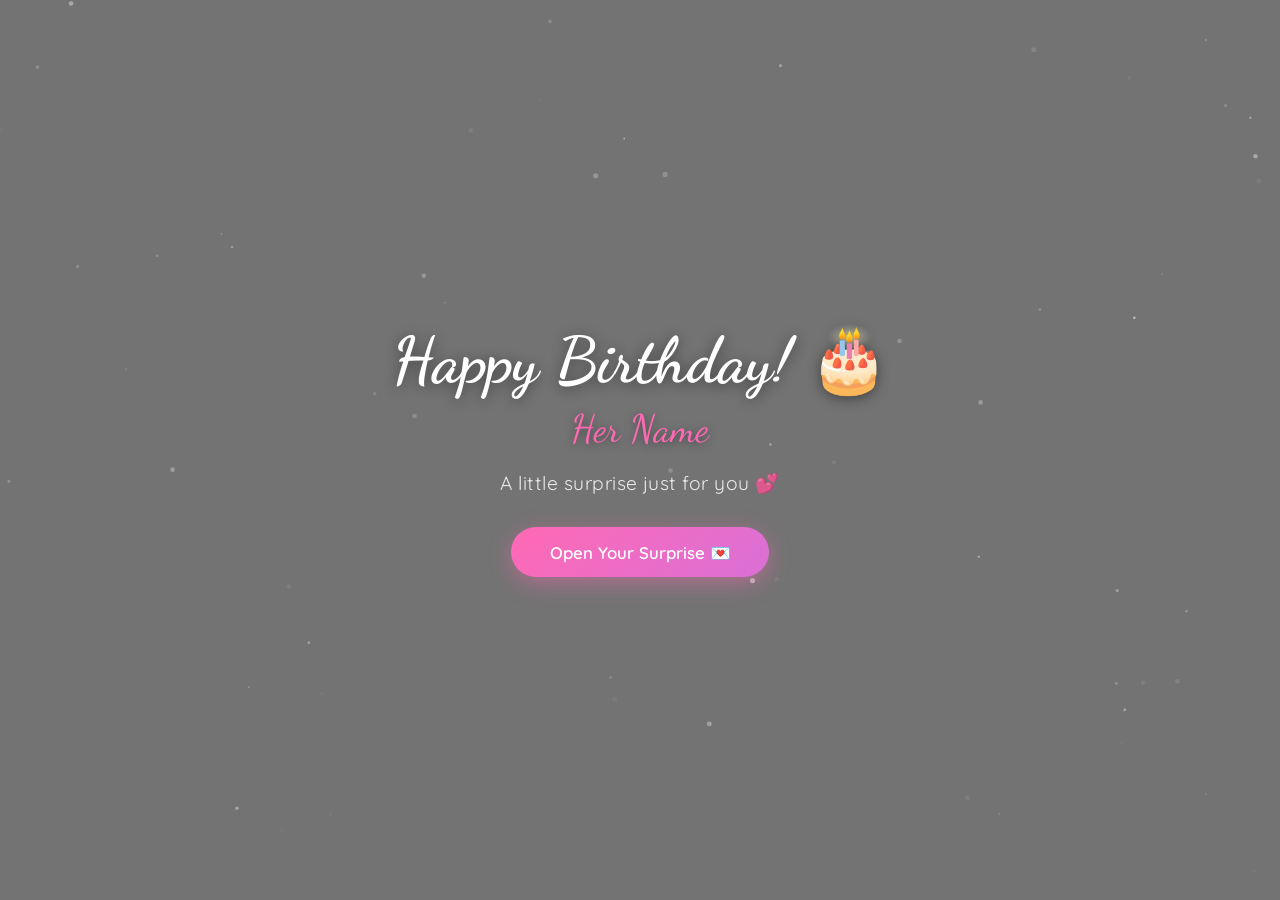
==== index.html @ b14d4d67 "Initial commit" ====
<!DOCTYPE html>
<html lang="en">
<head>
  <meta charset="UTF-8">
  <meta name="viewport" content="width=device-width, initial-scale=1.0">
  <title>Happy Birthday 🎂</title>
  <link href="https://fonts.googleapis.com/css2?family=Dancing+Script:wght@700&family=Quicksand:wght@400;500;600&display=swap" rel="stylesheet">
  <link rel="stylesheet" href="shared.css">
  <style>
    .landing-content {
      text-align: center;
      padding: 1rem;
    }

    /* Name line beneath the main heading */
    .landing-name {
      font-family: 'Dancing Script', cursive;
      font-size: clamp(1.6rem, 4vw, 2.4rem);
      color: var(--primary);
      display: block;
      margin-top: -0.6rem;
      margin-bottom: 1.2rem;
      text-shadow: 0 2px 10px rgba(0, 0, 0, 0.4);
    }
  </style>
</head>
<body>

  <!-- Full-screen background image (opacity controlled by config) -->
  <div class="bg-image"   id="bgImage"></div>
  <!-- Dark overlay layer above image for text readability -->
  <div class="bg-overlay"></div>

  <!-- Sparkle particle canvas -->
  <canvas id="sparkleCanvas"></canvas>

  <!-- Floating hearts -->
  <div class="hearts-container" id="heartsContainer"></div>

  <!-- ── PAGE CONTENT ── -->
  <main class="page-wrapper">
    <div class="landing-content">
      <h1 class="heading-display" id="landingHeading"></h1>
      <span class="landing-name"  id="landingName"></span>
      <p   class="subtext"        id="landingSubtext"></p>
      <button class="btn-primary" id="enterBtn"></button>
    </div>
  </main>

  <script src="config.js"></script>
  <script src="shared.js"></script>
  <script>
    // Populate content from config.js
    document.title = `Happy Birthday ${CONFIG.name}! 🎂`;
    document.getElementById('landingHeading').textContent = CONFIG.landing.heading;
    document.getElementById('landingName').textContent    = CONFIG.name;
    document.getElementById('landingSubtext').textContent = CONFIG.landing.subtext;
    document.getElementById('enterBtn').textContent       = CONFIG.landing.buttonText;

    // Set the background image
    setBackground(CONFIG.landing.background);

    // Go to letter page on button click
    document.getElementById('enterBtn').addEventListener('click', () => {
      window.location.href = 'letter.html';
    });
  </script>
</body>
</html>
---- shared.css ----
/* ══════════════════════════════════════════════════════════════
   BIRTHDAY WEBSITE — SHARED STYLES
   Colors and durations are set from config.js at runtime.
   ══════════════════════════════════════════════════════════════ */

/* ── CSS VARIABLES (overridden by shared.js on load) ────────── */
:root {
  --primary:        #ff69b4;
  --secondary:      #da70d6;
  --text-light:     #ffffff;
  --overlay-color:  rgba(0, 0, 0, 0.55);
  --bg-opacity:     0.30;
  --fade-duration:  1.2s;
  --anim-speed:     1;       /* multiplier — slow=1.6, normal=1, fast=0.55 */
}

/* ── RESET ──────────────────────────────────────────────────── */
*, *::before, *::after {
  margin: 0;
  padding: 0;
  box-sizing: border-box;
}

/* ── BASE ───────────────────────────────────────────────────── */
html, body {
  min-height: 100vh;
  width: 100%;
  overflow-x: hidden;
}

body {
  font-family: 'Quicksand', sans-serif;
  color: var(--text-light);
  animation: pageLoad var(--fade-duration) ease both;
}

@keyframes pageLoad {
  from { opacity: 0; transform: translateY(14px); }
  to   { opacity: 1; transform: translateY(0);    }
}

/* ── BACKGROUND IMAGE LAYER ─────────────────────────────────── */
/* Image sits here at reduced opacity — text reads clearly on top */
.bg-image {
  position: fixed;
  inset: 0;
  background-size: cover;
  background-position: center;
  background-repeat: no-repeat;
  opacity: var(--bg-opacity);
  z-index: -2;
  transition: opacity 0.6s ease;
}

/* Dark overlay above image for contrast */
.bg-overlay {
  position: fixed;
  inset: 0;
  background: var(--overlay-color);
  z-index: -1;
}

/* ── SPARKLE CANVAS ─────────────────────────────────────────── */
#sparkleCanvas {
  position: fixed;
  inset: 0;
  pointer-events: none;
  z-index: 0;
}

/* ── FLOATING HEARTS ────────────────────────────────────────── */
.hearts-container {
  position: fixed;
  inset: 0;
  pointer-events: none;
  z-index: 1;
  overflow: hidden;
}

.floating-heart {
  position: absolute;
  bottom: -2rem;
  animation: floatHeart calc(7s * var(--anim-speed)) ease-in-out infinite;
  opacity: 0;
  user-select: none;
  line-height: 1;
}

@keyframes floatHeart {
  0%   { opacity: 0;   transform: translateY(0)      rotate(0deg);   }
  10%  { opacity: 0.7; }
  90%  { opacity: 0.3; }
  100% { opacity: 0;   transform: translateY(-110vh) rotate(360deg); }
}

/* ── PAGE WRAPPER (centering helper for landing) ────────────── */
.page-wrapper {
  position: relative;
  z-index: 2;
  min-height: 100vh;
  display: flex;
  flex-direction: column;
  align-items: center;
  justify-content: center;
  padding: 2rem 1.5rem;
}

/* ── GLASS CARD ─────────────────────────────────────────────── */
.card {
  background: rgba(255, 255, 255, 0.10);
  backdrop-filter: blur(14px);
  -webkit-backdrop-filter: blur(14px);
  border: 1px solid rgba(255, 255, 255, 0.18);
  border-radius: 20px;
  padding: 2.5rem 3rem;
  width: 100%;
  max-width: 680px;
  box-shadow: 0 8px 40px rgba(0, 0, 0, 0.25);
}

/* ── DISPLAY HEADING ────────────────────────────────────────── */
.heading-display {
  font-family: 'Dancing Script', cursive;
  font-size: clamp(2.4rem, 6vw, 4rem);
  color: var(--text-light);
  text-shadow: 0 2px 14px rgba(0, 0, 0, 0.45);
  line-height: 1.2;
  margin-bottom: 1rem;
}

/* ── SUBTEXT ────────────────────────────────────────────────── */
.subtext {
  font-size: clamp(1rem, 2.5vw, 1.2rem);
  color: rgba(255, 255, 255, 0.85);
  letter-spacing: 0.025em;
  margin-bottom: 2rem;
}

/* ── PRIMARY BUTTON ─────────────────────────────────────────── */
.btn-primary {
  display: inline-block;
  padding: 0.9rem 2.4rem;
  font-family: 'Quicksand', sans-serif;
  font-size: 1.05rem;
  font-weight: 600;
  color: #fff;
  background: linear-gradient(135deg, var(--primary), var(--secondary));
  border: none;
  border-radius: 50px;
  cursor: pointer;
  text-decoration: none;
  box-shadow: 0 6px 22px rgba(255, 105, 180, 0.45);
  transition: transform 0.25s ease, box-shadow 0.25s ease;
  animation: gentlePulse calc(3s * var(--anim-speed)) ease-in-out infinite;
}

.btn-primary:hover {
  transform: translateY(-4px) scale(1.02);
  box-shadow: 0 12px 30px rgba(255, 105, 180, 0.6);
}

@keyframes gentlePulse {
  0%, 100% { transform: scale(1); }
  50%       { transform: scale(1.03); }
}

/* ── SCROLLBAR ──────────────────────────────────────────────── */
::-webkit-scrollbar { width: 8px; }
::-webkit-scrollbar-track { background: rgba(0, 0, 0, 0.2); }
::-webkit-scrollbar-thumb {
  background: linear-gradient(var(--primary), var(--secondary));
  border-radius: 4px;
}

/* ── RESPONSIVE ─────────────────────────────────────────────── */
@media (max-width: 600px) {
  .card { padding: 1.8rem 1.4rem; }
}

/* ── REDUCED MOTION ─────────────────────────────────────────── */
@media (prefers-reduced-motion: reduce) {
  *, *::before, *::after {
    animation-duration: 0.01ms !important;
    transition-duration: 0.01ms !important;
  }
}
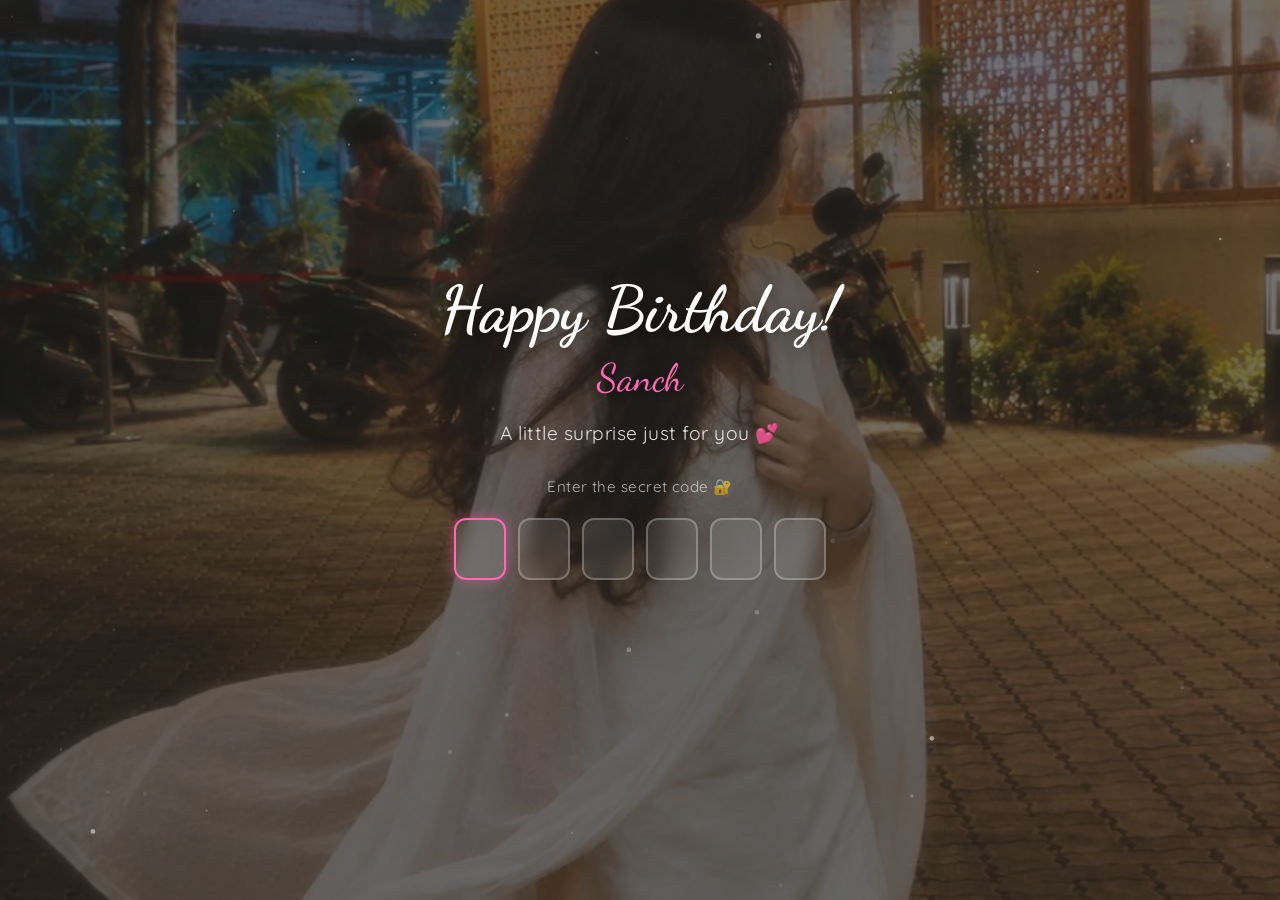
==== commit 67559673: "Add files via upload" ====
--- a/index.html
+++ b/index.html
@@ -12,7 +12,6 @@
       padding: 1rem;
     }
 
-    /* Name line beneath the main heading */
     .landing-name {
       font-family: 'Dancing Script', cursive;
       font-size: clamp(1.6rem, 4vw, 2.4rem);
@@ -22,48 +21,183 @@
       margin-bottom: 1.2rem;
       text-shadow: 0 2px 10px rgba(0, 0, 0, 0.4);
     }
+
+    /* ── CODE HINT ─────────────────────────────────────────── */
+    .code-hint {
+      font-size: 0.95rem;
+      color: rgba(255, 255, 255, 0.65);
+      margin-bottom: 1.4rem;
+      letter-spacing: 0.03em;
+    }
+
+    /* ── OTP BOXES ─────────────────────────────────────────── */
+    .code-inputs {
+      display: flex;
+      justify-content: center;
+      gap: 0.75rem;
+      margin-bottom: 1.6rem;
+    }
+
+    .code-box {
+      width: 52px;
+      height: 62px;
+      text-align: center;
+      font-size: 1.8rem;
+      font-weight: 700;
+      font-family: 'Quicksand', sans-serif;
+      color: #fff;
+      background: rgba(255, 255, 255, 0.10);
+      border: 2px solid rgba(255, 255, 255, 0.25);
+      border-radius: 12px;
+      backdrop-filter: blur(8px);
+      outline: none;
+      caret-color: var(--primary);
+      transition: border-color 0.2s ease, box-shadow 0.2s ease;
+      /* Hide number spinners */
+      -moz-appearance: textfield;
+    }
+
+    .code-box::-webkit-outer-spin-button,
+    .code-box::-webkit-inner-spin-button { -webkit-appearance: none; }
+
+    .code-box:focus {
+      border-color: var(--primary);
+      box-shadow: 0 0 14px rgba(255, 105, 180, 0.45);
+    }
+
+    /* ── STATES ────────────────────────────────────────────── */
+    .code-box.correct {
+      border-color: #4ade80;
+      box-shadow: 0 0 14px rgba(74, 222, 128, 0.4);
+    }
+
+    .code-box.wrong {
+      border-color: #f87171;
+      animation: shake 0.4s ease;
+    }
+
+    @keyframes shake {
+      0%, 100% { transform: translateX(0);    }
+      20%       { transform: translateX(-6px); }
+      40%       { transform: translateX(6px);  }
+      60%       { transform: translateX(-4px); }
+      80%       { transform: translateX(4px);  }
+    }
+
+    /* ── ERROR MSG ─────────────────────────────────────────── */
+    .code-error {
+      font-size: 0.9rem;
+      color: #f87171;
+      margin-top: -0.8rem;
+      margin-bottom: 1rem;
+      min-height: 1.2rem;
+      transition: opacity 0.3s ease;
+    }
+
+    /* ── MOBILE ────────────────────────────────────────────── */
+    @media (max-width: 420px) {
+      .code-box { width: 42px; height: 54px; font-size: 1.5rem; border-radius: 10px; }
+      .code-inputs { gap: 0.5rem; }
+    }
   </style>
 </head>
 <body>
 
-  <!-- Full-screen background image (opacity controlled by config) -->
   <div class="bg-image"   id="bgImage"></div>
-  <!-- Dark overlay layer above image for text readability -->
   <div class="bg-overlay"></div>
-
-  <!-- Sparkle particle canvas -->
   <canvas id="sparkleCanvas"></canvas>
-
-  <!-- Floating hearts -->
   <div class="hearts-container" id="heartsContainer"></div>
 
-  <!-- ── PAGE CONTENT ── -->
   <main class="page-wrapper">
     <div class="landing-content">
       <h1 class="heading-display" id="landingHeading"></h1>
       <span class="landing-name"  id="landingName"></span>
       <p   class="subtext"        id="landingSubtext"></p>
-      <button class="btn-primary" id="enterBtn"></button>
+
+      <!-- 6-digit code input -->
+      <p class="code-hint">Enter the secret code 🔐</p>
+      <div class="code-inputs" id="codeInputs">
+        <input class="code-box" type="number" maxlength="1" min="0" max="9" inputmode="numeric">
+        <input class="code-box" type="number" maxlength="1" min="0" max="9" inputmode="numeric">
+        <input class="code-box" type="number" maxlength="1" min="0" max="9" inputmode="numeric">
+        <input class="code-box" type="number" maxlength="1" min="0" max="9" inputmode="numeric">
+        <input class="code-box" type="number" maxlength="1" min="0" max="9" inputmode="numeric">
+        <input class="code-box" type="number" maxlength="1" min="0" max="9" inputmode="numeric">
+      </div>
+      <p class="code-error" id="codeError"></p>
     </div>
   </main>
 
   <script src="config.js"></script>
   <script src="shared.js"></script>
   <script>
-    // Populate content from config.js
+    // Populate from config
     document.title = `Happy Birthday ${CONFIG.name}! 🎂`;
     document.getElementById('landingHeading').textContent = CONFIG.landing.heading;
     document.getElementById('landingName').textContent    = CONFIG.name;
     document.getElementById('landingSubtext').textContent = CONFIG.landing.subtext;
-    document.getElementById('enterBtn').textContent       = CONFIG.landing.buttonText;
-
-    // Set the background image
     setBackground(CONFIG.landing.background);
 
-    // Go to letter page on button click
-    document.getElementById('enterBtn').addEventListener('click', () => {
-      window.location.href = 'letter.html';
+    // ── CODE LOGIC ──────────────────────────────────────────
+    const boxes     = Array.from(document.querySelectorAll('.code-box'));
+    const errorEl   = document.getElementById('codeError');
+    const secretCode = String(CONFIG.landing.secretCode);
+
+    boxes.forEach((box, i) => {
+
+      box.addEventListener('input', () => {
+        // Keep only the last digit typed (number inputs can accumulate)
+        const val = box.value.replace(/\D/g, '').slice(-1);
+        box.value = val;
+
+        if (val) {
+          // Auto-advance
+          if (i < boxes.length - 1) boxes[i + 1].focus();
+          // Check if all filled
+          checkCode();
+        }
+      });
+
+      box.addEventListener('keydown', e => {
+        // Backspace clears current and moves back
+        if (e.key === 'Backspace') {
+          if (!box.value && i > 0) {
+            boxes[i - 1].value = '';
+            boxes[i - 1].focus();
+          }
+        }
+        // Block non-digit keys (except control keys)
+        if (!/^\d$/.test(e.key) && !['Backspace','Tab','ArrowLeft','ArrowRight'].includes(e.key)) {
+          e.preventDefault();
+        }
+      });
+
+      // Clicking a filled box — clear and retype
+      box.addEventListener('click', () => box.select());
     });
+
+    function checkCode() {
+      const entered = boxes.map(b => b.value).join('');
+      if (entered.length < 6) return;
+
+      if (entered === secretCode) {
+        // Correct — flash green then navigate
+        boxes.forEach(b => b.classList.add('correct'));
+        errorEl.textContent = '';
+        setTimeout(() => { window.location.href = 'letter.html'; }, 600);
+      } else {
+        // Wrong — flash red and clear
+        boxes.forEach(b => b.classList.add('wrong'));
+        errorEl.textContent = 'Wrong code — try again 💔';
+        setTimeout(() => {
+          boxes.forEach(b => { b.classList.remove('wrong'); b.value = ''; });
+          boxes[0].focus();
+        }, 700);
+      }
+    }
+
+    // Auto-focus first box
+    boxes[0].focus();
   </script>
 </body>
 </html>
